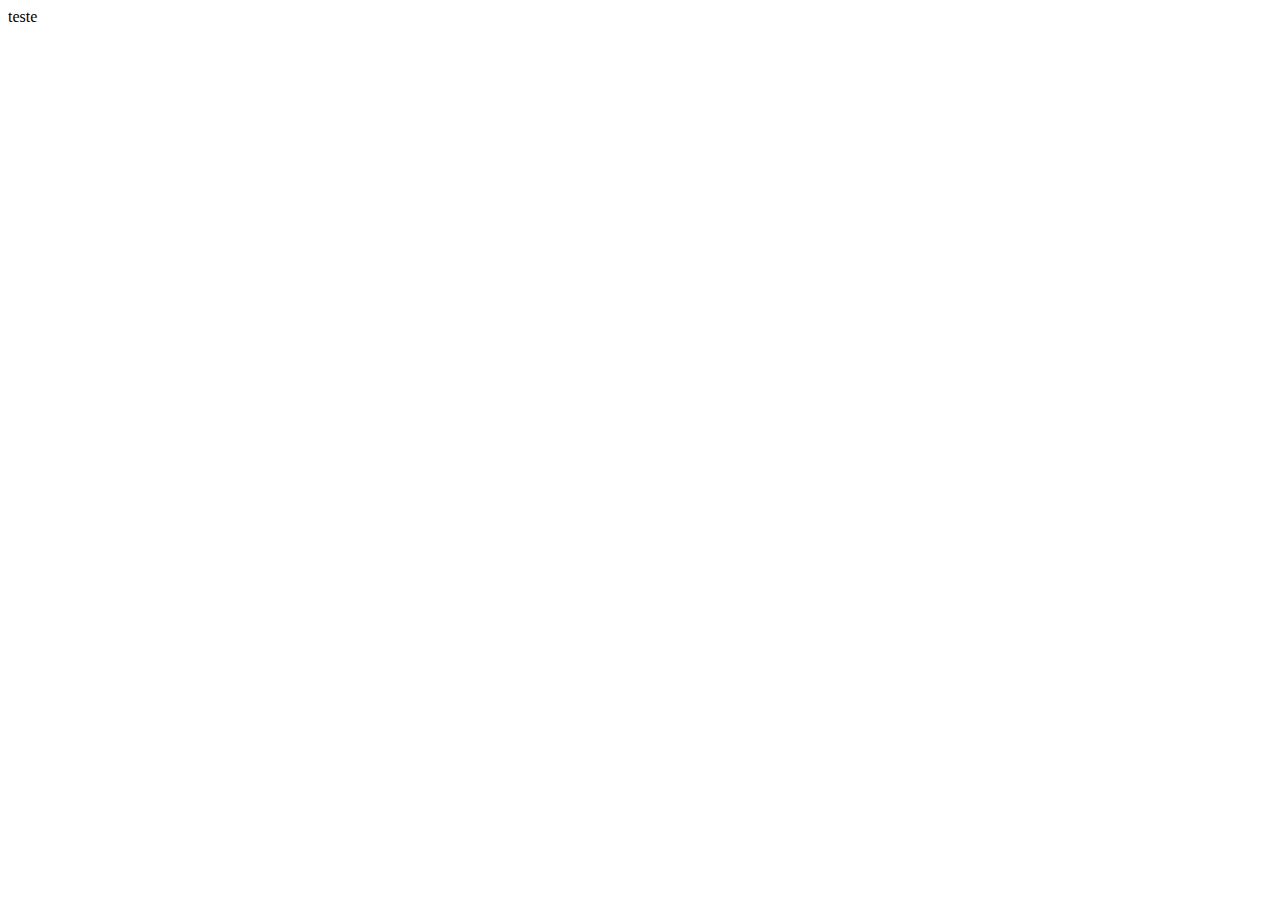
==== index.html @ fea85f75 "teste2" ====
<!DOCTYPE html>
<html>
<head>
    <meta charset="utf-8" />
    <meta http-equiv="X-UA-Compatible" content="IE=edge">
    <title>La Joie Boutique</title>
    <meta name="viewport" content="width=device-width, initial-scale=1">
    <link rel="stylesheet" type="text/css" media="screen" href="main.css" />
    <script src="style.js"></script>
</head>
<body>

    <div>teste</div>
    
</body>
</html>
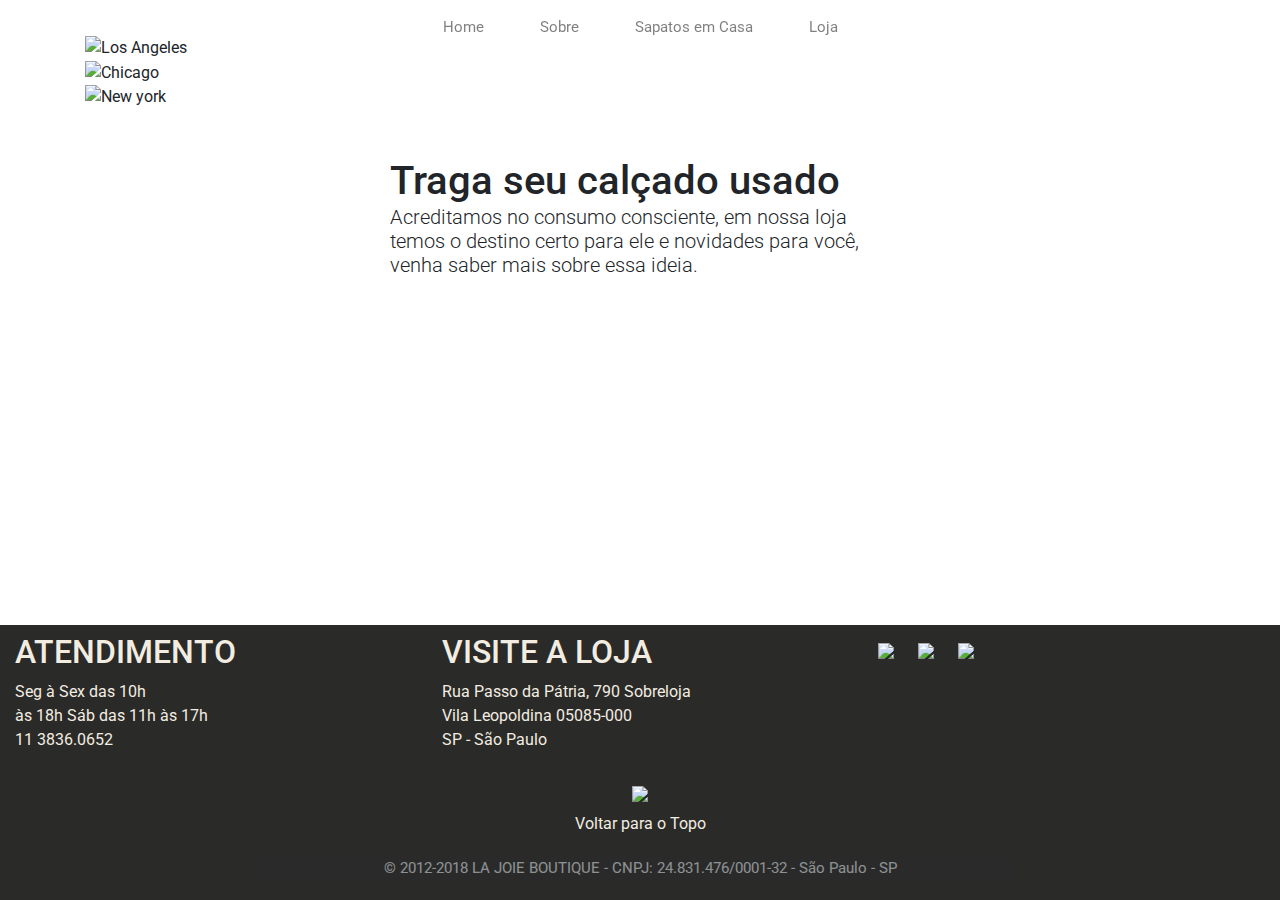
==== commit ef9a041c: "Alterações La Joie" ====
--- a/index.html
+++ b/index.html
@@ -4,13 +4,155 @@
     <meta charset="utf-8" />
     <meta http-equiv="X-UA-Compatible" content="IE=edge">
     <title>La Joie Boutique</title>
+    <link rel="shortcut icon" href="imgs/icon1.png">
     <meta name="viewport" content="width=device-width, initial-scale=1">
-    <link rel="stylesheet" type="text/css" media="screen" href="main.css" />
-    <script src="style.js"></script>
+    <link href="https://fonts.googleapis.com/css?family=Roboto:300,400,400i,700" rel="stylesheet">
+    <link rel="stylesheet" href="https://maxcdn.bootstrapcdn.com/bootstrap/4.1.0/css/bootstrap.min.css">
+    <link rel="stylesheet" href="css/style.css" />
+    <script src="https://ajax.googleapis.com/ajax/libs/jquery/3.3.1/jquery.min.js"></script>
+   
 </head>
+
 <body>
 
-    <div>teste</div>
+
+<nav class="navbar navbar-expand-lg navbar-light bg-transparent fixed-top">
+    <div class="container">
+            
+        <button style="margin: 0 auto;" class="navbar-toggler" type="button" data-toggle="collapse" data-target="#navr" aria-label="Toggle navigation">
+        <span class="navbar-toggler-icon"></span>
+        </button>
+
+        <div class="collapse navbar-collapse" id="navr">
+            <ul class="navbar-nav mx-auto">
+                <li class="nav-item"><a class="nav-link" href="index.html">Home   </a></li>
+                <li class="nav-item"><a class="nav-link" href="sobre.html">Sobre  </a></li>
+                <li class="nav-item"><a class="nav-link" href="sapatosemcasa.html">Sapatos em Casa  </a></li>
+                <li class="nav-item"><a class="nav-link" href="https://www.lajoieboutique.com.br/">Loja </a></li>
+            </ul>
+        </div>
+    </div>
+</nav>
+        
+        
+<header class="brand-logo"><img class="logo" src="imgs/logo1.png" alt=""></header>       
+
+
+<section>
+
+    <div class="container">
+            
+            <div id="myCarousel" class="carousel slide" data-ride="carousel">
+                <!-- Indicators -->
+                <ol class="carousel-indicators">
+                <li data-target="#myCarousel" data-slide-to="0" class="active"></li>
+                <li data-target="#myCarousel" data-slide-to="1"></li>
+                <li data-target="#myCarousel" data-slide-to="2"></li>
+                </ol>
+            
+                <!-- Wrapper for slides -->
+                <div class="carousel-inner">
+                <div class="item active">
+                    <img src="imgs/7610.jpg" alt="Los Angeles" style="width:100%;">
+                </div>
+            
+                <div class="item">
+                    <img src="imgs/7610.jpg" alt="Chicago" style="width:100%;">
+                </div>
+                
+                <div class="item">
+                    <img src="imgs/7610.jpg" alt="New york" style="width:100%;">
+                </div>
+                </div>
+            
+                <!-- Left and right controls -->
+                <a class="left carousel-control" href="#myCarousel" data-slide="prev">
+                <span class="glyphicon glyphicon-chevron-left"></span>
+                <span class="sr-only">Previous</span>
+                </a>
+                <a class="right carousel-control" href="#myCarousel" data-slide="next">
+                <span class="glyphicon glyphicon-chevron-right"></span>
+                <span class="sr-only">Next</span>
+                </a>
+            </div>
+            </div>
+              
+</section>
+
+
+
+<section class="container-fluid col-6 text-align-center">
+    <div class="row mb-5 mt-5">
+        <div class="conteudo bg-transparent">
+            <h1 class="display5 ">Traga seu calçado usado
+                <p class="lead">Acreditamos no consumo consciente, em nossa loja temos o destino certo para ele e novidades para
+                    você, venha saber mais sobre essa ideia.</p>
+        </div>
+    </div>
+</section>
+
+
+<footer class="container-fluid col-12 fixed-bottom">
+   
+    
+    <div class="row">
+    <div class="col-md-4 col-12 my-2 text-align-center">
+                <h2>ATENDIMENTO</h2>
+                <p class="pfooter">  Seg à Sex das 10h <br>
+                    às 18h Sáb das 11h às 17h <br>
+                    11 3836.0652
+                </p>
+            </div>
+
+
+            <div class="col-md-4 col-12 my-2 text-align-center">
+                <h2>VISITE A LOJA</h2>
+                <p class="pfooter"> Rua Passo da Pátria, 790 Sobreloja <br>
+                    Vila Leopoldina 05085-000 <br>
+                    SP - São Paulo
+                </p>
+            </div>
+
+
+
+            <div class="col-md-4 col-12 my-2 text-align-center">
+                <a href="https://www.facebook.com/lajoieboutique">
+                    <img class="social-icon" src="imgs/face.png">
+                </a>
+
+                <a href="https://api.whatsapp.com/send?phone=5511998805646&text=A%20La%20Joie%20agradece%20o%20seu%20contato!">
+                    <img class="social-icon" src="imgs/whatts.png">
+                </a>
+
+                <a href="https://www.instagram.com/lajoieboutique/">
+                    <img class="social-icon" src="imgs/insta.png">
+                </a>
+            </div>
+
+        </div>
+
+    
+
+   
+    <div class="scroll outline">
+        <img src="imgs/seta1.png">
+        <p class="scroll">Voltar para o Topo</p>
+    </div>
+
+    <div class="container-fluid col-12">
+        <div class="row mb-0 mt-0">
+            <div class="footer2">
+                <p class="creditos">© 2012-2018 LA JOIE BOUTIQUE - CNPJ: 24.831.476/0001-32 - São Paulo - SP</p>
+            </div>
+        </div>
+    </div>
+
+</footer>
+
+
+
+<script src="js/script.js"></script>
+ 
     
 </body>
 </html>--- a/css/style.css
+++ b/css/style.css
@@ -0,0 +1,92 @@
+*{
+    font-family: 'Roboto', sans-serif;
+}
+
+body { 
+    /* The image used */
+    background-image: url("../imgs/background.png");
+
+    /* Set a specific height */
+    height: 500px; 
+
+    /* Create the parallax scrolling effect */
+    background-attachment: fixed;
+    background-position: center;
+    background-repeat: no-repeat;
+    background-size: cover;
+}
+
+.navbar-nav li a:hover {
+    color:#dc5258 !important;
+}
+
+.navbar{
+    border-width: 0px;
+    -webkit-box-shadow: 0px 0px;
+    box-shadow: 0px 0px;
+    background-color: rgba(0,0,0,0.0);
+    background-image: -webkit-gradient(linear, 50.00% 0.00%, 50.00% 100.00%, color-stop( 0% , rgba(0,0,0,0.00)),color-stop( 100% , rgba(0,0,0,0.00)));
+    background-image: -webkit-linear-gradient(270deg,rgba(0,0,0,0.00) 0%,rgba(0,0,0,0.00) 100%);
+    background-image: linear-gradient(180deg,rgba(0,0,0,0.00) 0%,rgba(0,0,0,0.00) 100%);
+}
+
+li{
+    font-family: 'Roboto';
+    font-size: 15px;
+    box-sizing: border-box;
+    margin: 0 20px;
+}
+
+header {
+    text-align: center;
+}
+
+.logo{
+    width: 25%;
+    margin: 20px 0 15px 0;
+}
+
+
+.conteudo{
+    display: flex;
+    flex-direction: column;
+    align-items: center;
+    width: 500px;
+    margin: 0 auto;
+
+}
+
+
+footer{
+    color:  rgba(243, 236, 224, 1);
+    background-color: rgba(42, 42, 40, 1);
+    margin-bottom: 0;
+}
+
+
+footer img{
+    width: 15%;
+    margin: 10px;
+}
+
+.scroll{
+    text-align: center;
+}
+.scroll img{
+   
+    width: 5%;
+    margin: 10px;
+}
+
+.footer2 {
+    text-align: center;
+    color: aliceblue;
+    width: 100%;
+    background-color: #292A2A;
+    font-size: 15px;
+    opacity: 0.5;
+    margin: 5px;
+}
+
+
+
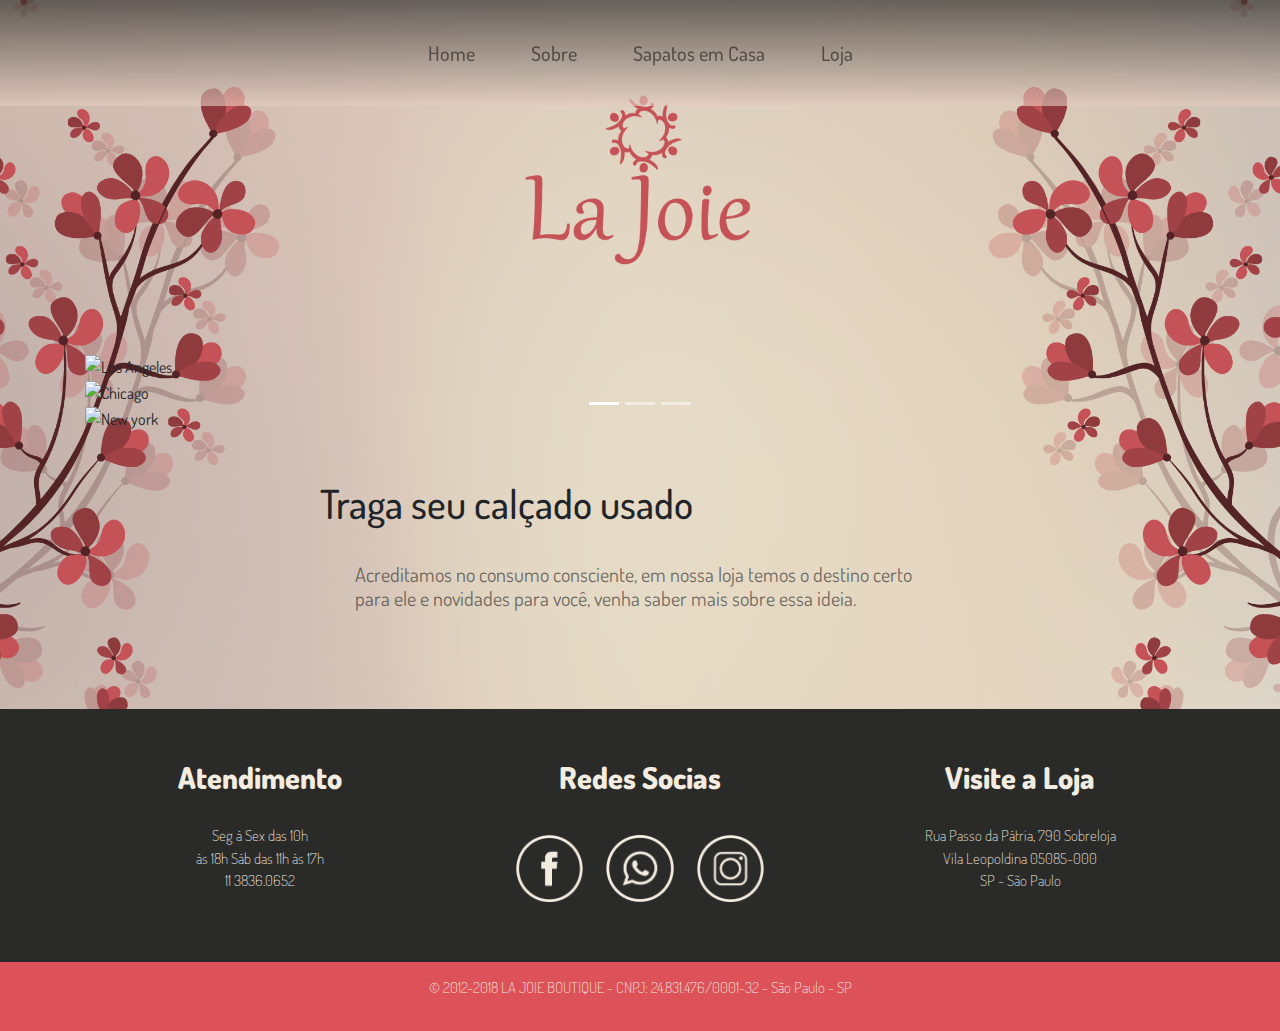
==== commit 54c11742: "Alteração da pagina sobre com alteração no style" ====
--- a/index.html
+++ b/index.html
@@ -6,7 +6,7 @@
     <title>La Joie Boutique</title>
     <link rel="shortcut icon" href="imgs/icon1.png">
     <meta name="viewport" content="width=device-width, initial-scale=1">
-    <link href="https://fonts.googleapis.com/css?family=Roboto:300,400,400i,700" rel="stylesheet">
+    <link href="https://fonts.googleapis.com/css?family=Dosis:300,400,500,700,800" rel="stylesheet">
     <link rel="stylesheet" href="https://maxcdn.bootstrapcdn.com/bootstrap/4.1.0/css/bootstrap.min.css">
     <link rel="stylesheet" href="css/style.css" />
     <script src="https://ajax.googleapis.com/ajax/libs/jquery/3.3.1/jquery.min.js"></script>
@@ -92,62 +92,56 @@
 </section>
 
 
-<footer class="container-fluid col-12 fixed-bottom">
-   
-    
-    <div class="row">
-    <div class="col-md-4 col-12 my-2 text-align-center">
-                <h2>ATENDIMENTO</h2>
-                <p class="pfooter">  Seg à Sex das 10h <br>
-                    às 18h Sáb das 11h às 17h <br>
-                    11 3836.0652
-                </p>
-            </div>
+<footer class="text-center">
+        <div class="footer-above">
+            <div class="container">
+                <div class="row">
+                    <div class="footer-col col-md-4">
+                        <h3>Atendimento</h3>
+                        <p class="pfooter">  Seg à Sex das 10h <br>
+                            às 18h Sáb das 11h às 17h <br>
+                            11 3836.0652
+                        </p>
+                    </div>
+                    <div class="footer-col col-md-4">
+                        <h3>Redes Socias</h3>
+                        <div class="list-inline">
+                            <!-- some social networks -->
+                            <a href="https://www.facebook.com/lajoieboutique">
+                                <img class="social-icon" src="imgs/face.png">
+                            </a>
+            
+                            <a href="https://api.whatsapp.com/send?phone=5511998805646&text=A%20La%20Joie%20agradece%20o%20seu%20contato!">
+                                <img class="social-icon" src="imgs/whatts.png">
+                            </a>
+            
+                            <a href="https://www.instagram.com/lajoieboutique/">
+                                <img class="social-icon" src="imgs/insta.png">
+                            </a>
 
 
-            <div class="col-md-4 col-12 my-2 text-align-center">
-                <h2>VISITE A LOJA</h2>
-                <p class="pfooter"> Rua Passo da Pátria, 790 Sobreloja <br>
-                    Vila Leopoldina 05085-000 <br>
-                    SP - São Paulo
-                </p>
-            </div>
-
-
-
-            <div class="col-md-4 col-12 my-2 text-align-center">
-                <a href="https://www.facebook.com/lajoieboutique">
-                    <img class="social-icon" src="imgs/face.png">
-                </a>
-
-                <a href="https://api.whatsapp.com/send?phone=5511998805646&text=A%20La%20Joie%20agradece%20o%20seu%20contato!">
-                    <img class="social-icon" src="imgs/whatts.png">
-                </a>
-
-                <a href="https://www.instagram.com/lajoieboutique/">
-                    <img class="social-icon" src="imgs/insta.png">
-                </a>
-            </div>
-
-        </div>
-
-    
-
-   
-    <div class="scroll outline">
-        <img src="imgs/seta1.png">
-        <p class="scroll">Voltar para o Topo</p>
-    </div>
-
-    <div class="container-fluid col-12">
-        <div class="row mb-0 mt-0">
-            <div class="footer2">
-                <p class="creditos">© 2012-2018 LA JOIE BOUTIQUE - CNPJ: 24.831.476/0001-32 - São Paulo - SP</p>
+                        </div>
+                    </div>
+                    <div class="footer-col col-md-4">
+                            <h3>Visite a Loja</h3>
+                            <p class="pfooter"> Rua Passo da Pátria, 790 Sobreloja <br>
+                                Vila Leopoldina 05085-000 <br>
+                                SP - São Paulo
+                            </p>
+                    </div>
+                </div>
             </div>
         </div>
-    </div>
-
-</footer>
+        <div class="footer-below">
+            <div class="container">
+                <div class="row">
+                    <div class="col-lg-12">
+                        <p class="creditos">© 2012-2018 LA JOIE BOUTIQUE - CNPJ: 24.831.476/0001-32 - São Paulo - SP</p>
+                    </div>
+                </div>
+            </div>
+        </div>
+    </footer>
 
 
 
--- a/css/style.css
+++ b/css/style.css
@@ -1,6 +1,16 @@
+
 *{
-    font-family: 'Roboto', sans-serif;
-}
+    font-family: 'Dosis', sans-serif;
+}
+
+html,
+body {
+    width: 100%;
+    height: 100%;
+    
+}
+
+
 
 body { 
     /* The image used */
@@ -20,7 +30,12 @@
     color:#dc5258 !important;
 }
 
+.navbar-nav li a:hover {
+    color:#dc5258 !important;
+}
+
 .navbar{
+    padding: 30px;
     border-width: 0px;
     -webkit-box-shadow: 0px 0px;
     box-shadow: 0px 0px;
@@ -28,13 +43,31 @@
     background-image: -webkit-gradient(linear, 50.00% 0.00%, 50.00% 100.00%, color-stop( 0% , rgba(0,0,0,0.00)),color-stop( 100% , rgba(0,0,0,0.00)));
     background-image: -webkit-linear-gradient(270deg,rgba(0,0,0,0.00) 0%,rgba(0,0,0,0.00) 100%);
     background-image: linear-gradient(180deg,rgba(0,0,0,0.00) 0%,rgba(0,0,0,0.00) 100%);
+    background: rgba(42,42,40,0.65);
+    background: -moz-linear-gradient(top, rgba(42,42,40,0.65) 0%, rgba(42,42,40,0.65) 2%, rgba(226,203,191,0.63) 99%, rgba(228,205,193,0.63) 100%);
+    background: -webkit-gradient(left top, left bottom, color-stop(0%, rgba(42,42,40,0.65)), color-stop(2%, rgba(42,42,40,0.65)), color-stop(99%, rgba(226,203,191,0.63)), color-stop(100%, rgba(228,205,193,0.63)));
+    background: -webkit-linear-gradient(top, rgba(42,42,40,0.65) 0%, rgba(42,42,40,0.65) 2%, rgba(226,203,191,0.63) 99%, rgba(228,205,193,0.63) 100%);
+    background: -o-linear-gradient(top, rgba(42,42,40,0.65) 0%, rgba(42,42,40,0.65) 2%, rgba(226,203,191,0.63) 99%, rgba(228,205,193,0.63) 100%);
+    background: -ms-linear-gradient(top, rgba(42,42,40,0.65) 0%, rgba(42,42,40,0.65) 2%, rgba(226,203,191,0.63) 99%, rgba(228,205,193,0.63) 100%);
+    background: linear-gradient(to bottom, rgba(42,42,40,0.65) 0%, rgba(42,42,40,0.65) 2%, rgba(226,203,191,0.63) 99%, rgba(228,205,193,0.63) 100%);
+    filter: progid:DXImageTransform.Microsoft.gradient( startColorstr='#2a2a28', endColorstr='#e4cdc1', GradientType=0 );
+
 }
 
 li{
-    font-family: 'Roboto';
-    font-size: 15px;
+    font-family: 'Dosis';
+    font-size: 20px;
+    font-weight: 600;
     box-sizing: border-box;
     margin: 0 20px;
+    color: rgba(4, 4, 4, 1);
+}
+li{
+    font-family: 'Dosis';
+    font-size: 20px;
+    font-weight: 500;
+    box-sizing: border-box;
+    margin: 0 20px;
 }
 
 header {
@@ -42,51 +75,126 @@
 }
 
 .logo{
-    width: 25%;
-    margin: 20px 0 15px 0;
-}
-
-
-.conteudo{
+    width: 20%;
+    margin: 80px 0 70px 0;
+}
+/* Começo da estilização do SOBRE */
+.sobre {
+    margin-top: 100px;
+}
+
+.sobremarca {
+    display: flex;
+    margin: 0 auto;
+    max-width: 600px;
+}
+
+.responsivo  img {
+    margin-top: 15px;
+}
+
+.marca {
+    margin-left: 30px;
+}
+
+.history {
+    display: flex;
+    max-width: 600px;
+    margin: 0 auto;
+}
+
+.history img {
+    height: 474px;
+}
+
+.sobrehistory {
     display: flex;
     flex-direction: column;
-    align-items: center;
-    width: 500px;
-    margin: 0 auto;
-
-}
-
-
-footer{
-    color:  rgba(243, 236, 224, 1);
+    justify-content: center;
+    width: 485px;
+    margin-left: 15px;
+}
+
+@media (max-width: 768px){
+
+}
+
+@media (max-width: 320px){
+    .responsivo {
+        text-align: center;
+    }
+    
+    
+    .sobremarca{
+    display: block;
+    }
+
+    .marca {
+        text-align: center;
+    }
+
+    .history{
+        flex-direction: column;
+    }
+
+    .history img {
+        width: 50%;
+        height: 50%;
+        margin: 0 auto;
+    }
+
+    .sobrehistory{
+    display: block;
+    width: auto;
+    text-align: center;
+    }
+}
+ /* FINAL ESTILIZAÇÂO DO SOBRE */
+
+.lead {
+    font-size: 1.25rem;
+    font-weight: 400;
+    padding: 35px;
+    color: rgba(42, 42, 40, 0.652);
+}
+
+
+ footer {
+    color:rgba(243, 236, 224, 1);
+}
+
+footer h3 {
+    margin-bottom: 30px;
+    font-family: "Dosis";
+    font-size: 30px;
+    font-weight: 800;
+
+}
+
+.pfooter{
+    font-size: 15px;
+    font-weight: 100;
+
+}
+
+footer .footer-above {
+    padding-top: 50px;
     background-color: rgba(42, 42, 40, 1);
-    margin-bottom: 0;
-}
-
-
-footer img{
-    width: 15%;
-    margin: 10px;
-}
-
-.scroll{
-    text-align: center;
-}
-.scroll img{
-   
-    width: 5%;
-    margin: 10px;
-}
-
-.footer2 {
-    text-align: center;
-    color: aliceblue;
-    width: 100%;
-    background-color: #292A2A;
+}
+
+footer .footer-col {
+    margin-bottom: 50px;
+}
+
+footer .social-icon {
+    width: 25%;
+    padding: 10px;
+}
+
+footer .footer-below {
+    font-family: "Dosis";
     font-size: 15px;
-    opacity: 0.5;
-    margin: 5px;
-}
-
-
-
+    font-weight: 100;
+    padding: 15px 0px;
+    background-color: rgba(220, 82, 88, 1);
+}
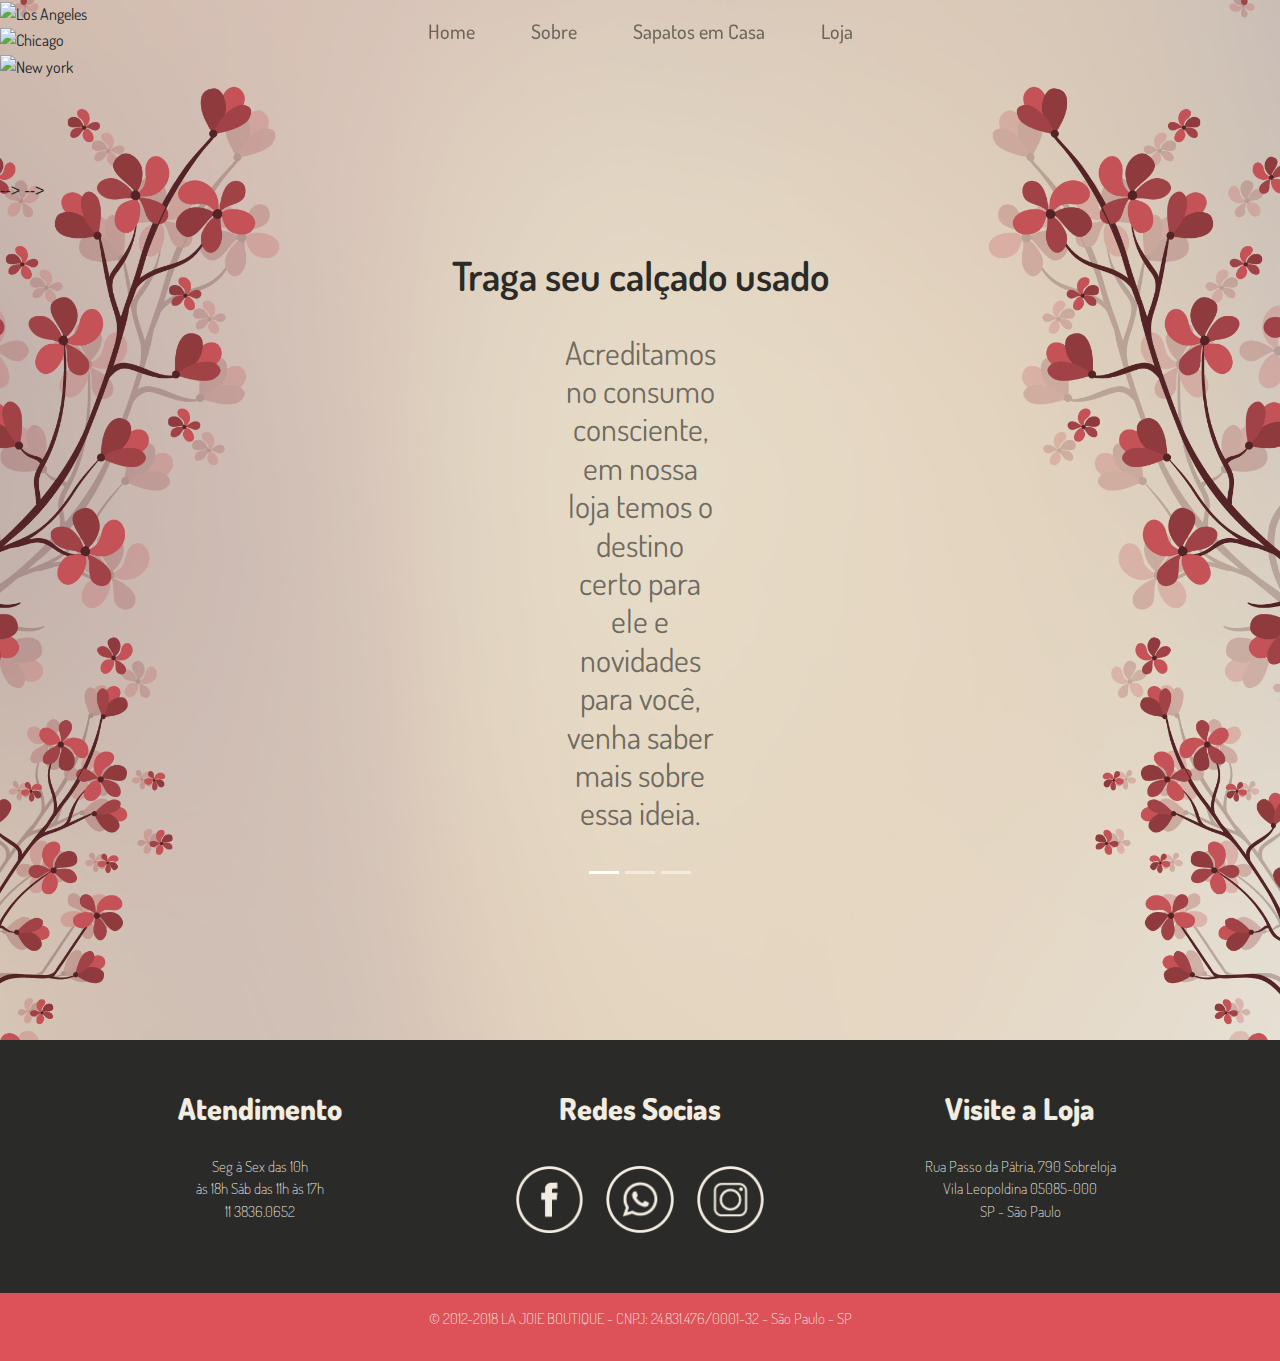
==== commit 61512748: "Primeiro commit do sapatos em casa e imagens relacionadas" ====
--- a/index.html
+++ b/index.html
@@ -35,14 +35,11 @@
 </nav>
         
         
-<header class="brand-logo"><img class="logo" src="imgs/logo1.png" alt=""></header>       
-
-
 <section>
 
-    <div class="container">
+    <!-- <div class="container">
             
-            <div id="myCarousel" class="carousel slide" data-ride="carousel">
+            <!-- <div id="myCarousel" class="carousel slide" data-ride="carousel">
                 <!-- Indicators -->
                 <ol class="carousel-indicators">
                 <li data-target="#myCarousel" data-slide-to="0" class="active"></li>
@@ -77,7 +74,7 @@
             </div>
             </div>
               
-</section>
+</section> --> -->
 
 
 
--- a/css/style.css
+++ b/css/style.css
@@ -9,8 +9,6 @@
     height: 100%;
     
 }
-
-
 
 body { 
     /* The image used */
@@ -30,12 +28,7 @@
     color:#dc5258 !important;
 }
 
-.navbar-nav li a:hover {
-    color:#dc5258 !important;
-}
-
 .navbar{
-    padding: 30px;
     border-width: 0px;
     -webkit-box-shadow: 0px 0px;
     box-shadow: 0px 0px;
@@ -43,25 +36,8 @@
     background-image: -webkit-gradient(linear, 50.00% 0.00%, 50.00% 100.00%, color-stop( 0% , rgba(0,0,0,0.00)),color-stop( 100% , rgba(0,0,0,0.00)));
     background-image: -webkit-linear-gradient(270deg,rgba(0,0,0,0.00) 0%,rgba(0,0,0,0.00) 100%);
     background-image: linear-gradient(180deg,rgba(0,0,0,0.00) 0%,rgba(0,0,0,0.00) 100%);
-    background: rgba(42,42,40,0.65);
-    background: -moz-linear-gradient(top, rgba(42,42,40,0.65) 0%, rgba(42,42,40,0.65) 2%, rgba(226,203,191,0.63) 99%, rgba(228,205,193,0.63) 100%);
-    background: -webkit-gradient(left top, left bottom, color-stop(0%, rgba(42,42,40,0.65)), color-stop(2%, rgba(42,42,40,0.65)), color-stop(99%, rgba(226,203,191,0.63)), color-stop(100%, rgba(228,205,193,0.63)));
-    background: -webkit-linear-gradient(top, rgba(42,42,40,0.65) 0%, rgba(42,42,40,0.65) 2%, rgba(226,203,191,0.63) 99%, rgba(228,205,193,0.63) 100%);
-    background: -o-linear-gradient(top, rgba(42,42,40,0.65) 0%, rgba(42,42,40,0.65) 2%, rgba(226,203,191,0.63) 99%, rgba(228,205,193,0.63) 100%);
-    background: -ms-linear-gradient(top, rgba(42,42,40,0.65) 0%, rgba(42,42,40,0.65) 2%, rgba(226,203,191,0.63) 99%, rgba(228,205,193,0.63) 100%);
-    background: linear-gradient(to bottom, rgba(42,42,40,0.65) 0%, rgba(42,42,40,0.65) 2%, rgba(226,203,191,0.63) 99%, rgba(228,205,193,0.63) 100%);
-    filter: progid:DXImageTransform.Microsoft.gradient( startColorstr='#2a2a28', endColorstr='#e4cdc1', GradientType=0 );
-
 }
 
-li{
-    font-family: 'Dosis';
-    font-size: 20px;
-    font-weight: 600;
-    box-sizing: border-box;
-    margin: 0 20px;
-    color: rgba(4, 4, 4, 1);
-}
 li{
     font-family: 'Dosis';
     font-size: 20px;
@@ -78,78 +54,24 @@
     width: 20%;
     margin: 80px 0 70px 0;
 }
-/* Começo da estilização do SOBRE */
-.sobre {
-    margin-top: 100px;
+
+.conteudo{
+    display: flex;
+    flex-direction: column;
+    align-items: center;
+    width: 500px;
+    margin: 0 auto;
+    text-align: center;
+    justify-content: center;
 }
 
-.sobremarca {
-    display: flex;
-    margin: 0 auto;
-    max-width: 600px;
+.conteudo h1{
+
+    font-family: 'Dosis';
+    font-size: 40px;
+    font-weight: 600;
+    color: rgba(42, 42, 40, 1);
 }
-
-.responsivo  img {
-    margin-top: 15px;
-}
-
-.marca {
-    margin-left: 30px;
-}
-
-.history {
-    display: flex;
-    max-width: 600px;
-    margin: 0 auto;
-}
-
-.history img {
-    height: 474px;
-}
-
-.sobrehistory {
-    display: flex;
-    flex-direction: column;
-    justify-content: center;
-    width: 485px;
-    margin-left: 15px;
-}
-
-@media (max-width: 768px){
-
-}
-
-@media (max-width: 320px){
-    .responsivo {
-        text-align: center;
-    }
-    
-    
-    .sobremarca{
-    display: block;
-    }
-
-    .marca {
-        text-align: center;
-    }
-
-    .history{
-        flex-direction: column;
-    }
-
-    .history img {
-        width: 50%;
-        height: 50%;
-        margin: 0 auto;
-    }
-
-    .sobrehistory{
-    display: block;
-    width: auto;
-    text-align: center;
-    }
-}
- /* FINAL ESTILIZAÇÂO DO SOBRE */
 
 .lead {
     font-size: 1.25rem;
@@ -198,3 +120,76 @@
     padding: 15px 0px;
     background-color: rgba(220, 82, 88, 1);
 }
+
+/*Início da estilização do Sapatos em Casa*/
+
+.display-4{
+    margin-top:100px;
+    margin-right: 200px;
+    margin-left: 200px;
+    text-align: center;
+ }
+
+.small, .display-4, .display-5 {
+    margin-right:150px;
+    margin-left:150px;
+    text-align: center;
+} 
+
+h3 {
+    font-weight: bold;
+}
+
+.lead {
+    margin-right: 280px;
+    margin-left: 280px;
+    text-align:center;
+    font-size: 32px;
+}
+
+section {
+    padding-bottom: 100px;
+}
+
+.btn {
+    display: block;
+    max-width: 300px;
+    margin: 0 auto;
+}
+
+
+ @media(max-width:320px){
+    .lead {
+        font-size: 24px;
+        margin:0 auto;
+}
+
+.display-4, .display-5 {
+    margin-top: 50px;
+    font-size: 28px;
+    font-weight: bold;
+    margin: 0 auto;
+}
+
+.small {
+    font-size: 12px;
+    margin: 0 auto;
+}
+    
+    img {
+        width:40%;
+        margin-top: 10px;
+    }
+    .carousel-item {
+        width: 80%;
+        margin: 0 auto;
+        margin-top: 0;
+    }
+
+    #carouselExampleIndicators {
+        width: 80%;
+        margin: 0 auto;
+        margin-top: 0;
+    }
+ }
+     